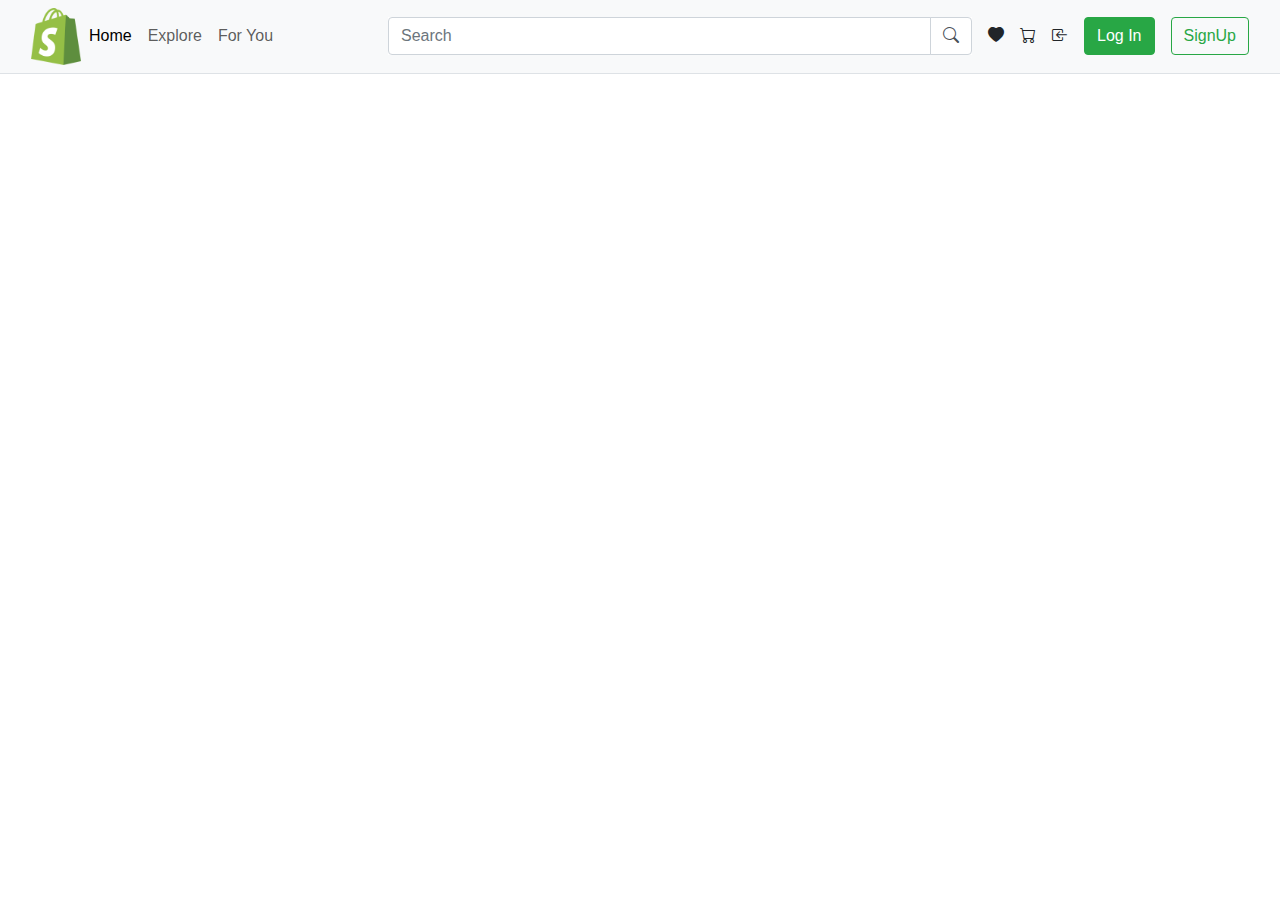
==== index.html @ f0cc970c "Added Functionality" ====
<!DOCTYPE html>
<html lang="en">

<head>
  <meta charset="UTF-8" />
  <meta name="viewport" content="width=device-width, initial-scale=1.0" />
  <title>E-commerce Website</title>
  <link href="https://cdn.jsdelivr.net/npm/bootstrap@5.3.3/dist/css/bootstrap.min.css" rel="stylesheet"
    integrity="sha384-QWTKZyjpPEjISv5WaRU9OFeRpok6YctnYmDr5pNlyT2bRjXh0JMhjY6hW+ALEwIH" crossorigin="anonymous" />
  <!-- Bootstrap CSS -->
  <link href="https://stackpath.bootstrapcdn.com/bootstrap/4.5.2/css/bootstrap.min.css" rel="stylesheet" />
  <link rel="stylesheet" href="https://cdn.jsdelivr.net/npm/bootstrap-icons@1.11.3/font/bootstrap-icons.min.css" />
</head>
<style>
  .hero {
    display: none;
  }

  .category-menu-wr:hover .hero {
    display: block;
  }

  .hero li a:hover {
    color: blue !important;
  }

  .category-item-2:hover .list-sub-menu {
    display: block !important;
  }

  .logo {
    width: 50px !important;
  }
</style>

<body>
  <!-- Navbar-->
  <header class="sticky-top start-0 end-0 border-bottom ">
    <nav class="navbar navbar-expand-lg bg-body-tertiary">
      <div class="container-fluid">
        <img src="./assets/images/logo.png" alt="" class="logo " />
        <button class="navbar-toggler" type="button" data-bs-toggle="collapse" data-bs-target="#navbarSupportedContent"
          aria-controls="navbarSupportedContent" aria-expanded="false" aria-label="Toggle navigation">
          <span class="navbar-toggler-icon"></span>
        </button>
        <div class="collapse navbar-collapse" id="navbarSupportedContent">
          <ul class="navbar-nav me-auto mb-2 mb-lg-0">
            <li class="nav-item">
              <a class="nav-link active" aria-current="page" href="#">Home</a>
            </li>
                     <!-- Explore  -->
            <li class="nav-item category-menu-wr ">
              <a class="nav-link" href="#">Explore</a>
              <!-- hero section -->
              <div class="hero start-0 end-0 position-fixed z-3 py-5 bg-body-tertiary">
                <div class="container">
                  <div class="row">
                    <div class="col">
                      <h4 class="fs-5">Kitchen Utensils</h4>
                      <ul class="list-group list-group-flush">
                        <li class="list-group-item ps-0 bg-body-tertiary">
                          <a class="text-decoration-none text-black" href="#">Lorem Ipsum is Simply</a>
                        </li>
                        <li class="list-group-item ps-0 bg-body-tertiary">
                          <a class="text-decoration-none text-black" class="text-decoration-none text-black"
                            href="#">Lorem Ipsum is Simply</a>
                        </li>
                        <li class="list-group-item ps-0 bg-body-tertiary">
                          <a class="text-decoration-none text-black" href="#">Lorem Ipsum is Simply</a>
                        </li>
                        <li class="list-group-item ps-0 bg-body-tertiary">
                          <a class="text-decoration-none text-black" href="#">Lorem Ipsum is Simply</a>
                        </li>
                        <li class="list-group-item ps-0 bg-body-tertiary">
                          <a class="text-decoration-none text-black" href="#">Lorem Ipsum is Simply</a>
                        </li>
                        <li class="list-group-item ps-0 bg-body-tertiary">
                          <a class="text-decoration-none text-black" href="#">Lorem Ipsum is Simply</a>
                        </li>
                      </ul>
                    </div>

                    <div class="col">
                      <h4 class="fs-5">Electronic Gadgets</h4>
                      <ul class="list-group list-group-flush">
                        <li class="list-group-item ps-0 bg-body-tertiary">
                          <a class="text-decoration-none text-black" href="#">Lorem Ipsum is Simply</a>
                        </li>
                        <li class="list-group-item ps-0 bg-body-tertiary">
                          <a class="text-decoration-none text-black" class="text-decoration-none text-black"
                            href="#">Lorem Ipsum is Simply</a>
                        </li>
                        <li class="list-group-item ps-0 bg-body-tertiary">
                          <a class="text-decoration-none text-black" href="#">Lorem Ipsum is Simply</a>
                        </li>
                        <li class="list-group-item ps-0 bg-body-tertiary">
                          <a class="text-decoration-none text-black" href="#">Lorem Ipsum is Simply</a>
                        </li>
                        <li class="list-group-item ps-0 bg-body-tertiary">
                          <a class="text-decoration-none text-black" href="#">Lorem Ipsum is Simply</a>
                        </li>
                        <li class="list-group-item ps-0 bg-body-tertiary">
                          <a class="text-decoration-none text-black" href="#">Lorem Ipsum is Simply</a>
                        </li>
                      </ul>
                    </div>

                    <div class="col">
                      <h4 class="fs-5">Clothing Brands</h4>
                      <ul class="list-group list-group-flush">
                        <li class="list-group-item ps-0 bg-body-tertiary">
                          <a class="text-decoration-none text-black" href="#">Lorem Ipsum is Simply</a>
                        </li>
                        <li class="list-group-item ps-0 bg-body-tertiary">
                          <a class="text-decoration-none text-black" class="text-decoration-none text-black"
                            href="#">Lorem Ipsum is Simply</a>
                        </li>
                        <li class="list-group-item ps-0 bg-body-tertiary">
                          <a class="text-decoration-none text-black" href="#">Lorem Ipsum is Simply</a>
                        </li>
                        <li class="list-group-item ps-0 bg-body-tertiary">
                          <a class="text-decoration-none text-black" href="#">Lorem Ipsum is Simply</a>
                        </li>
                        <li class="list-group-item ps-0 bg-body-tertiary">
                          <a class="text-decoration-none text-black" href="#">Lorem Ipsum is Simply</a>
                        </li>
                        <li class="list-group-item ps-0 bg-body-tertiary">
                          <a class="text-decoration-none text-black" href="#">Lorem Ipsum is Simply</a>
                        </li>
                      </ul>
                    </div>

                    <div class="col align-items-center justify-content-center">
                      <img class="w-50" src="./assets/images/phone.jpeg" alt="" />
                      <p>
                        Lorem ipsum dolor sit amet consectetur adipisicing
                        elit. Eaque possimus natus recusandae aliquam quod
                        susc
                      </p>
                    </div>
                  </div>
                </div>
              </div>
            </li>
                     <!-- For You  -->
            <li class="nav-item category-menu-wr">
              <a class="nav-link" href="#">For You</a>
              <!-- hero section -->
              <div class="hero start-0 end-0 position-fixed z-3 py-5 bg-body-tertiary">
                <div class="container">
                  <div class="row">
                    <div class="col">
                      <h4 class="fs-5">Pocket Bazaar</h4>
                      <ul class="list-group list-group-flush">
                        <li class="list-group-item ps-0 bg-body-tertiary">
                          <a class="text-decoration-none text-black" href="#">Lorem Ipsum is Simply</a>
                        </li>
                        <li class="list-group-item ps-0 bg-body-tertiary">
                          <a class="text-decoration-none text-black" class="text-decoration-none text-black"
                            href="#">Lorem Ipsum is Simply</a>
                        </li>
                        <li class="list-group-item ps-0 bg-body-tertiary">
                          <a class="text-decoration-none text-black" href="#">Lorem Ipsum is Simply</a>
                        </li>
                        <li class="list-group-item ps-0 bg-body-tertiary">
                          <a class="text-decoration-none text-black" href="#">Lorem Ipsum is Simply</a>
                        </li>
                        <li class="list-group-item ps-0 bg-body-tertiary">
                          <a class="text-decoration-none text-black" href="#">Lorem Ipsum is Simply</a>
                        </li>
                        <li class="list-group-item ps-0 bg-body-tertiary">
                          <a class="text-decoration-none text-black" href="#">Lorem Ipsum is Simply</a>
                        </li>
                      </ul>
                    </div>

                  </div>
                </div>
              </div>
            </li>
          </ul>
                    <!-- search  -->
          <form class="d-flex bg-white w-50" role="search">
            <div class="input-group">
              <input type="search" class="form-control" aria-label="Search" placeholder="Search" />
              <button class="input-group-text bg-transparent" type="button">
                <i class="bi bi-search"></i>
              </button>
            </div>
          </form>
          <div class="d-flex gap-3 ms-3">
            <i class="bi bi-heart-fill"></i>
            <i class="bi bi-cart"></i>
            <i class="bi bi-box-arrow-in-left"></i>
          </div>
          <div class="d-flex gap-3 ms-3">
            <a href="./signin.html" class="btn btn-success">Log In</a>
            <a href="./signup.html" class="btn btn-outline-success">SignUp</a>
          </div>
          <!-- my-Accout -->
          <a href="my-accout.html" class="btn btn-success ms-3 d-none">My Account</a>
        </div>
      </div>
    </nav>
  </header>


  <!-- Hero-section -->

  <!-- <footer
      class="sticky-bottom start-0 end-0 bg-white py-3 px-3 text-center border-top">
      Footer
    </footer>  -->
  <!-- Bootstrap JS and dependencies -->
  <script src="https://code.jquery.com/jquery-3.5.1.slim.min.js"></script>
  <script src="https://cdn.jsdelivr.net/npm/@popperjs/core@2.5.2/dist/umd/popper.min.js"></script>
  <script src="https://stackpath.bootstrapcdn.com/bootstrap/4.5.2/js/bootstrap.min.js"></script>
</body>

</html>
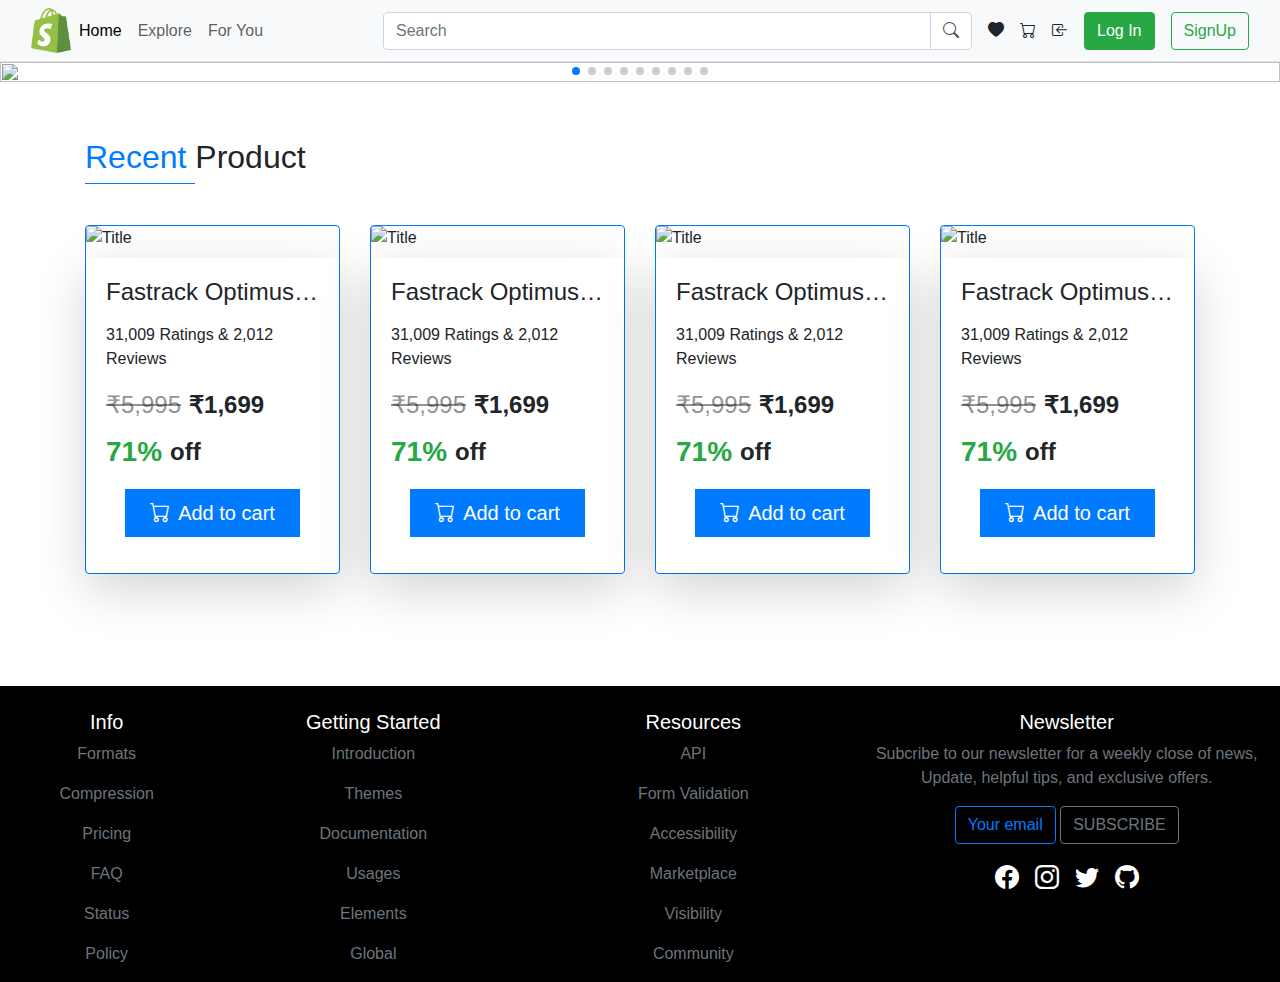
==== commit b76d8455: "swiper and cards" ====
--- a/index.html
+++ b/index.html
@@ -10,28 +10,12 @@
   <!-- Bootstrap CSS -->
   <link href="https://stackpath.bootstrapcdn.com/bootstrap/4.5.2/css/bootstrap.min.css" rel="stylesheet" />
   <link rel="stylesheet" href="https://cdn.jsdelivr.net/npm/bootstrap-icons@1.11.3/font/bootstrap-icons.min.css" />
+
+  <!-- Link Swiper's CSS -->
+  <link rel="stylesheet" href="https://cdn.jsdelivr.net/npm/swiper@11/swiper-bundle.min.css" />
+  <link rel="stylesheet" href="./css/styles.css">
 </head>
-<style>
-  .hero {
-    display: none;
-  }
-
-  .category-menu-wr:hover .hero {
-    display: block;
-  }
-
-  .hero li a:hover {
-    color: blue !important;
-  }
-
-  .category-item-2:hover .list-sub-menu {
-    display: block !important;
-  }
-
-  .logo {
-    width: 50px !important;
-  }
-</style>
+
 
 <body>
   <!-- Navbar-->
@@ -48,7 +32,7 @@
             <li class="nav-item">
               <a class="nav-link active" aria-current="page" href="#">Home</a>
             </li>
-                     <!-- Explore  -->
+            <!-- Explore  -->
             <li class="nav-item category-menu-wr ">
               <a class="nav-link" href="#">Explore</a>
               <!-- hero section -->
@@ -142,7 +126,7 @@
                 </div>
               </div>
             </li>
-                     <!-- For You  -->
+            <!-- For You  -->
             <li class="nav-item category-menu-wr">
               <a class="nav-link" href="#">For You</a>
               <!-- hero section -->
@@ -179,7 +163,7 @@
               </div>
             </li>
           </ul>
-                    <!-- search  -->
+          <!-- search  -->
           <form class="d-flex bg-white w-50" role="search">
             <div class="input-group">
               <input type="search" class="form-control" aria-label="Search" placeholder="Search" />
@@ -206,15 +190,232 @@
 
 
   <!-- Hero-section -->
+  <div class="swiper mySwiper">
+    <div class="swiper-wrapper">
+      <div class="swiper-slide">
+        <img src="https://placehold.co/900x300" alt="" />
+      </div>
+      <div class="swiper-slide">
+        <img src="https://placehold.co/900x300" alt="" />
+      </div>
+      <div class="swiper-slide">
+        <img src="https://placehold.co/900x300" alt="" />
+      </div>
+      <div class="swiper-slide">
+        <img src="https://placehold.co/900x300" alt="" />
+      </div>
+      <div class="swiper-slide">
+        <img src="https://placehold.co/900x300" alt="" />
+      </div>
+      <div class="swiper-slide">
+        <img src="https://placehold.co/900x300" alt="" />
+      </div>
+      <div class="swiper-slide">
+        <img src="https://placehold.co/900x300" alt="" />
+      </div>
+      <div class="swiper-slide">
+        <img src="https://placehold.co/900x300" alt="" />
+      </div>
+      <div class="swiper-slide">
+        <img src="https://placehold.co/900x300" alt="" />
+      </div>
+    </div>
+    <div class="swiper-pagination"></div>
+  </div>
+
+  <!-- Product-list -->
+  <section class="product py-5">
+    <div class="container">
+      <h2 class="mb-5">
+        <span class="text-primary border-bottom border-primary border-3 pb-2">
+          Recent
+        </span>
+        Product
+      </h2>
+      <div class="product-listing">
+        <div class="row">
+          <div class="col col-sm-6 col-md-3 col-lg-3">
+            <div class="card border-primary mb-5">
+              <img class="card-img-top mb-2" src="https://placehold.co/100x80" alt="Title" />
+              <div class="card-body shadow-lg">
+                <h4 class="card-title mb-3 text-truncate">
+                  Fastrack Optimus Pro with 1.43" AMOLED Display &
+                  AOD(466x466),Functional Crown,BT Calling Smartwatch (Green
+                  Strap, Free Size)
+                </h4>
+                <p class="card-text">31,009 Ratings & 2,012 Reviews</p>
+                <p class="fs-4 fw-bold d-flex gap-2 align-items-center flex-wrap">
+                  <span class="text-body-tertiary fw-medium"><del>₹5,995</del></span>
+                  ₹1,699 <span class="text-success fs-3"> 71%</span>off
+                </p>
+                <button class="px-4 mx-auto btn btn-primary btn-lg rounded-0 d-flex align-items-center gap-2">
+                  <i class="bi bi-cart"> </i>
+                  Add to cart
+                </button>
+                <p></p>
+              </div>
+            </div>
+          </div>
+
+          <!-- Second-col -->
+          <div class="col col-sm-6 col-md-3 col-lg-3">
+            <div class="card border-primary mb-5">
+              <img class="card-img-top mb-2" src="https://placehold.co/100x80" alt="Title" />
+              <div class="card-body shadow-lg">
+                <h4 class="card-title mb-3 text-truncate">
+                  Fastrack Optimus Pro with 1.43" AMOLED Display &
+                  AOD(466x466),Functional Crown,BT Calling Smartwatch (Green
+                  Strap, Free Size)
+                </h4>
+                <p class="card-text">31,009 Ratings & 2,012 Reviews</p>
+                <p class="fs-4 fw-bold d-flex gap-2 align-items-center flex-wrap">
+                  <span class="text-body-tertiary fw-medium"><del>₹5,995</del></span>
+                  ₹1,699 <span class="text-success fs-3"> 71%</span>off
+                </p>
+                <button class="px-4 mx-auto btn btn-primary btn-lg rounded-0 d-flex align-items-center gap-2">
+                  <i class="bi bi-cart"> </i>
+                  Add to cart
+                </button>
+                <p></p>
+              </div>
+            </div>
+          </div>
+          <!-- Third-col -->
+          <div class="col col-sm-6 col-md-3 col-lg-3">
+            <div class="card border-primary mb-5">
+              <img class="card-img-top mb-2" src="https://placehold.co/100x80" alt="Title" />
+              <div class="card-body shadow-lg">
+                <h4 class="card-title mb-3 text-truncate">
+                  Fastrack Optimus Pro with 1.43" AMOLED Display &
+                  AOD(466x466),Functional Crown,BT Calling Smartwatch (Green
+                  Strap, Free Size)
+                </h4>
+                <p class="card-text">31,009 Ratings & 2,012 Reviews</p>
+                <p class="fs-4 fw-bold d-flex gap-2 align-items-center flex-wrap">
+                  <span class="text-body-tertiary fw-medium"><del>₹5,995</del></span>
+                  ₹1,699 <span class="text-success fs-3"> 71%</span>off
+                </p>
+                <button class="px-4 mx-auto btn btn-primary btn-lg rounded-0 d-flex align-items-center gap-2">
+                  <i class="bi bi-cart"> </i>
+                  Add to cart
+                </button>
+                <p></p>
+              </div>
+            </div>
+          </div>
+          <!-- fourth-col -->
+          <div class="col col-sm-6 col-md-3 col-lg-3">
+            <div class="card border-primary mb-5">
+              <img class="card-img-top mb-2" src="https://placehold.co/100x80" alt="Title" />
+              <div class="card-body shadow-lg">
+                <h4 class="card-title mb-3 text-truncate">
+                  Fastrack Optimus Pro with 1.43" AMOLED Display &
+                  AOD(466x466),Functional Crown,BT Calling Smartwatch (Green
+                  Strap, Free Size)
+                </h4>
+                <p class="card-text">31,009 Ratings & 2,012 Reviews</p>
+                <p class="fs-4 fw-bold d-flex gap-2 align-items-center flex-wrap">
+                  <span class="text-body-tertiary fw-medium"><del>₹5,995</del></span>
+                  ₹1,699 <span class="text-success fs-3"> 71%</span>off
+                </p>
+                <button class="px-4 mx-auto btn btn-primary btn-lg rounded-0 d-flex align-items-center gap-2">
+                  <i class="bi bi-cart"> </i>
+                  Add to cart
+                </button>
+                <p></p>
+              </div>
+            </div>
+          </div>
+        </div>
+      </div>
+    </div>
+  </section>
+
 
   <!-- <footer
       class="sticky-bottom start-0 end-0 bg-white py-3 px-3 text-center border-top">
       Footer
     </footer>  -->
+
+  <footer id="footer1 d-none">
+    <div class="container-fluid bg-black text-white mt-3">
+      <div class="row">
+        <div class="col-lg-2">
+          <h5 class="mt-4 text-center">Info</h5>
+          <div class="list text-secondary text-center">
+            <p>Formats</p>
+            <p>Compression</p>
+            <p>Pricing</p>
+            <p>FAQ</p>
+            <p>Status</p>
+            <p>Policy</p>
+          </div>
+        </div>
+        <div class="col-lg-3">
+          <h5 class="mt-4 text-center">Getting Started</h5>
+          <div class="list text-secondary text-center">
+            <p>Introduction</p>
+            <p>Themes</p>
+            <p>Documentation</p>
+            <p>Usages</p>
+            <p>Elements</p>
+            <p>Global</p>
+          </div>
+        </div>
+        <div class="col-lg-3">
+          <h5 class="mt-4 text-center">Resources</h5>
+          <div class="list text-secondary text-center">
+            <p>API</p>
+            <p>Form Validation</p>
+            <p>Accessibility</p>
+            <p>Marketplace</p>
+            <p>Visibility</p>
+            <p>Community</p>
+          </div>
+        </div>
+        <div class="col-lg-4">
+          <div class="list">
+            <h5 class="mt-4 text-center">Newsletter</h5>
+            <p class="text-secondary text-center">
+              Subcribe to our newsletter for a weekly close of news, Update,
+              helpful tips, and exclusive offers.
+            </p>
+            <div class="text-center">
+              <button type="button" class="btn btn-outline-primary">
+                Your email
+              </button>
+              <button type="button" class="btn btn-outline-secondary">
+                SUBSCRIBE
+              </button>
+              <div class="icon fs-4 d-flex justify-content-center align-items-center pt-3 gap-3">
+                <i class="bi bi-facebook"></i>
+                <i class="bi bi-instagram"></i>
+                <i class="bi bi-twitter"></i>
+                <i class="bi bi-github"></i>
+              </div>
+            </div>
+          </div>
+        </div>
+      </div>
+    </div>
+  </footer>
   <!-- Bootstrap JS and dependencies -->
-  <script src="https://code.jquery.com/jquery-3.5.1.slim.min.js"></script>
+
   <script src="https://cdn.jsdelivr.net/npm/@popperjs/core@2.5.2/dist/umd/popper.min.js"></script>
-  <script src="https://stackpath.bootstrapcdn.com/bootstrap/4.5.2/js/bootstrap.min.js"></script>
+  <script src="https://cdn.jsdelivr.net/npm/bootstrap@5.3.3/dist/js/bootstrap.bundle.min.js"></script>
+  <script src="https://cdn.jsdelivr.net/npm/swiper@11/swiper-bundle.min.js"></script>
+
+  <!-- Initialize Swiper -->
+  <script>
+    var swiper = new Swiper(".mySwiper", {
+      spaceBetween: 30,
+      pagination: {
+        el: ".swiper-pagination",
+        clickable: true,
+      },
+    });
+  </script>
+
 </body>
 
 </html>--- a/css/styles.css
+++ b/css/styles.css
@@ -0,0 +1,39 @@
+
+  .hero {
+    display: none;
+  }
+
+  .category-menu-wr:hover .hero {
+    display: block;
+  } 
+
+  .hero li a:hover {
+    color: blue !important;
+  }
+
+  .category-item-2:hover .list-sub-menu {
+    display: block !important;
+  }
+
+  .logo {
+    width: 40px !important;
+  }
+.swiper{
+    width: 100%;
+    height: 100%;
+}
+.swiper-slide{
+    text-align: center;
+    font-size: 18px;
+    background: #fff;
+    display: flex;
+    justify-content: center;
+    align-items: center;
+}
+
+.swiper-slide img{
+    display: block;
+    width: 100%;
+    height: 100%;
+    object-fit: cover;
+}